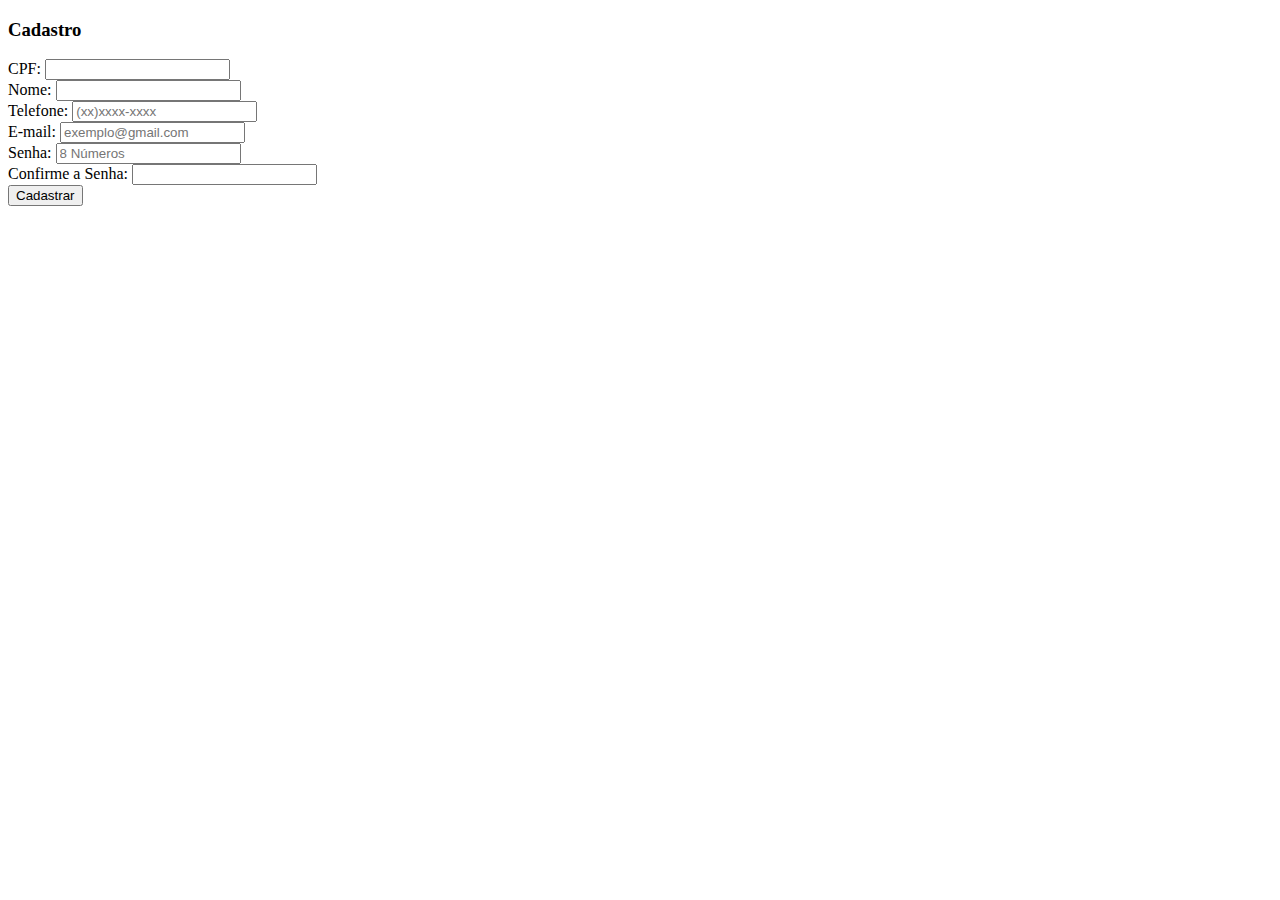
==== cadastro.html @ be6e4310 ":construction: conexao com o banco de dados, cadastrar e logar usuario" ====
<!DOCTYPE html>
<html lang="pt-br">
<head>
    <meta charset="UTF-8">
    <meta name="viewport" content="width=device-width, initial-scale=1.0">

    <script src="./Model/js/autenticacao.js"></script>
    <title>Cadastro - Prefeitura Municipal de Itacoatiara</title>
</head>
<body>
    <body>
        <div>
            <h3>Cadastro</h3>
            <form action="./Model/cadastro.php"  method="POST" >
            
                <div class="form-group">
                    <label for="cpf">CPF:</label>
                    <input type="text" id="cpf" name="cpf_user" maxlength="11" pattern="\d{11}" required>
                </div>

                <div class="form-group">
                    <label for="nome">Nome:</label>
                    <input type="text" id="nome" name="nome_user" minlength="8" required>
                </div>
                
                <div class="form-group">
                    <label for="telefone">Telefone:</label>
                    <input type="tel" id="telefone" name="telefone_user" placeholder="(xx)xxxx-xxxx" maxlength="14" required>
                </div>

                <div class="form-group">
                    <label for="email">E-mail:</label>
                    <input type="email" id="email" name="email_user" placeholder="exemplo@gmail.com" required>
                </div>
                
                <div class="form-group">
                    <label for="senha">Senha:</label>
                    <input type="password" id="senha" name="senha_user" maxlength="8" pattern="\d{8}" placeholder="8 Números" required >
                </div>
                <div class="form-group">
                    <label for="confirma-senha">Confirme a Senha:</label>
                    <input type="password" id="confirma_senha" name="confirma_senha"  maxlength="8" pattern="\d{8}" required >
                </div>
                <button onclick="ValidaDados()" type="submit" name="submit">Cadastrar</button>
            </form>
        </div>
    </body>
</body>
</html>
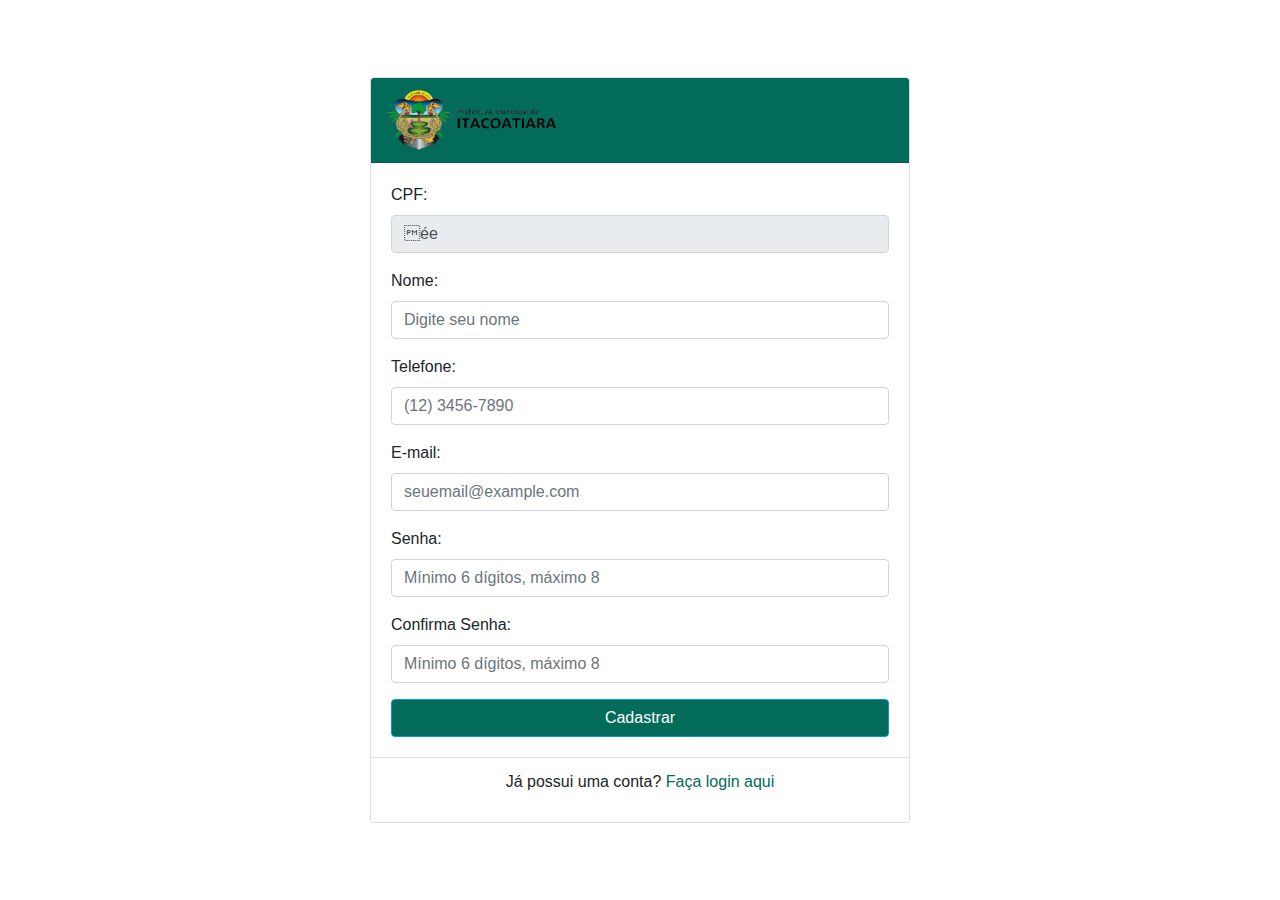
==== commit 9bf75ac4: "Merge pull request #1 from Estagio-PrefeituraIta/Front-New" ====
--- a/cadastro.html
+++ b/cadastro.html
@@ -1,49 +1,148 @@
 <!DOCTYPE html>
 <html lang="pt-br">
-<head>
-    <meta charset="UTF-8">
-    <meta name="viewport" content="width=device-width, initial-scale=1.0">
+  <head>
+    <meta charset="UTF-8" />
+    <meta name="viewport" content="width=device-width, initial-scale=1.0" />
 
-    <script src="./Model/js/autenticacao.js"></script>
+    <script src="./Model/js/script.js"></script>
     <title>Cadastro - Prefeitura Municipal de Itacoatiara</title>
-</head>
-<body>
-    <body>
-        <div>
-            <h3>Cadastro</h3>
-            <form action="./Model/cadastro.php"  method="POST" >
-            
-                <div class="form-group">
-                    <label for="cpf">CPF:</label>
-                    <input type="text" id="cpf" name="cpf_user" maxlength="11" pattern="\d{11}" required>
-                </div>
 
-                <div class="form-group">
-                    <label for="nome">Nome:</label>
-                    <input type="text" id="nome" name="nome_user" minlength="8" required>
-                </div>
-                
-                <div class="form-group">
-                    <label for="telefone">Telefone:</label>
-                    <input type="tel" id="telefone" name="telefone_user" placeholder="(xx)xxxx-xxxx" maxlength="14" required>
-                </div>
+    <link rel="stylesheet" href="./Model/assets/css/reset.css">
+    <link
+      rel="stylesheet"
+      href="https://cdn.jsdelivr.net/npm/bootstrap@4.4.1/dist/css/bootstrap.min.css"
+      integrity="sha384-Vkoo8x4CGsO3+Hhxv8T/Q5PaXtkKtu6ug5TOeNV6gBiFeWPGFN9MuhOf23Q9Ifjh"
+      crossorigin="anonymous"
+    />
+  </head>
+  <body class="d-flex align-items-center justify-content-center" style="min-height: 100vh;">
+    <div class="container">
+      <div class="row justify-content-center">
+          <div class="col-md-6 mt-5 mb-5 min-width-300" style="min-width: 400px;">
+              <div class="card">
+                  <div class="card-header d-flex justify-content-between align-items-center pl-3 text-center" style="background-color: #036B5A;">
+                      <img src="Model/assets/img/Logo-Prefeitura-de-Itacoatiara-1-removebg-preview.png" alt="Logo" class="logo-img" width="170" height="60">
+                  </div>
+                  <div class="card-body">
+                      <form action="./Model/cadastro.php" method="POST">
+                          <div class="form-group" method="POST">
+                              <label for="cpf">CPF:</label>
+                              <input type="text" class="form-control" id="cpf" name="cpf_user" placeholder="12345678901" maxlength="11" required>
+                          </div>
+                          <div class="form-group">
+                              <label for="nome">Nome:</label>
+                              <input type="text" class="form-control" id="nome" name="nome_user" 
+                              minlength="8" placeholder="Digite seu nome" required>
+                          </div>
+                          <div class="form-group">
+                              <label for="telefone">Telefone:</label>
+                              <input type="tel" class="form-control" id="telefone" name="telefone_user" placeholder="(12) 3456-7890" maxlength="11" onchange="MascaraTelefonica(this)" required>
+                          </div>
+                          <div class="form-group">
+                              <label for="email">E-mail:</label>
+                              <input type="email" class="form-control" id="email" name="email_user" placeholder="seuemail@example.com" required>
+                          </div>
+                          <div class="form-group">
+                              <label for="senha">Senha:</label>
+                              <input type="password" class="form-control" id="senha" name="senha_user" pattern="\d{6,8}" placeholder="Mínimo 6 dígitos, máximo 8" required>
+                          </div>
+                          <div class="form-group">
+                            <label for="confirma-senha">Confirma Senha:</label>
+                            <input type="password" class="form-control" id="confirma_senha" name="confirma_senha" pattern="\d{6,8}" placeholder="Mínimo 6 dígitos, máximo 8" required>
+                        </div>
+                          <button onclick="validarSenha()" type="submit" name="submit" class="btn btn-primary btn-block border-0" style="background-color: #036B5A !important;">Cadastrar</button>
+                      </form>
+                  </div>
+                  <div class="card-footer text-center" style="background-color: #fff !important;">
+                      <p>Já possui uma conta? <a href="./login.html" style="color: #036B5A !important;">Faça login aqui</a></p>
+                  </div>
+              </div>
+          </div>
+      </div>
+  </div>
+    
+      <!-- ./Model/cadastro.php -->
+      <!-- <form action="./Model/cadastro.php" method="POST">
+        <div class="form-group">
+          <label for="cpf">CPF:</label>
+          <input
+            type="text"
+            id="cpf"
+            name="cpf_user"
+            maxlength="11"
+            pattern="\d{11}"
+            required
+          />
+        </div>
 
-                <div class="form-group">
-                    <label for="email">E-mail:</label>
-                    <input type="email" id="email" name="email_user" placeholder="exemplo@gmail.com" required>
-                </div>
-                
-                <div class="form-group">
-                    <label for="senha">Senha:</label>
-                    <input type="password" id="senha" name="senha_user" maxlength="8" pattern="\d{8}" placeholder="8 Números" required >
-                </div>
-                <div class="form-group">
-                    <label for="confirma-senha">Confirme a Senha:</label>
-                    <input type="password" id="confirma_senha" name="confirma_senha"  maxlength="8" pattern="\d{8}" required >
-                </div>
-                <button onclick="ValidaDados()" type="submit" name="submit">Cadastrar</button>
-            </form>
+        <div class="form-group">
+          <label for="nome">Nome:</label>
+          <input
+            type="text"
+            id="nome"
+            name="nome_user"
+            minlength="8"
+            required
+          />
         </div>
-    </body>
-</body>
-</html>+
+        <div class="form-group">
+          <label for="telefone">Telefone:</label>
+          <input
+            type="tel"
+            id="telefone"
+            name="telefone_user"
+            placeholder="(xx)xxxx-xxxx"
+            maxlength="14"
+            onchange="MascaraTelefonica(this)"
+            required
+          />
+        </div>
+
+        <div class="form-group">
+          <label for="email">E-mail:</label>
+          <input
+            type="email"
+            id="email"
+            name="email_user"
+            placeholder="exemplo@gmail.com"
+            required
+          />
+        </div>
+
+        <div class="form-group">
+          <label for="senha">Senha:</label>
+          <input
+            type="password"
+            id="senha"
+            name="senha_user"
+            maxlength="8"
+            pattern="\d{8}"
+            placeholder="8 Números"
+            required
+          />
+        </div>
+        <div class="form-group">
+          <label for="confirma-senha">Confirme a Senha:</label>
+          <input
+            type="password"
+            id="confirma_senha"
+            name="confirma_senha"
+            maxlength="8"
+            pattern="\d{8}"
+            required
+          />
+        </div>
+        <button onclick="validarSenha()" type="submit" name="submit">
+          Cadastrar
+        </button>
+      </form> -->
+
+
+
+<!-- Bootstrap -->
+    <script src="https://code.jquery.com/jquery-3.5.1.slim.min.js"></script>
+    <script src="https://cdn.jsdelivr.net/npm/@popperjs/core@2.0.7/dist/umd/popper.min.js"></script>
+    <script src="https://stackpath.bootstrapcdn.com/bootstrap/4.5.2/js/bootstrap.min.js"></script>
+  </body>
+</html>
